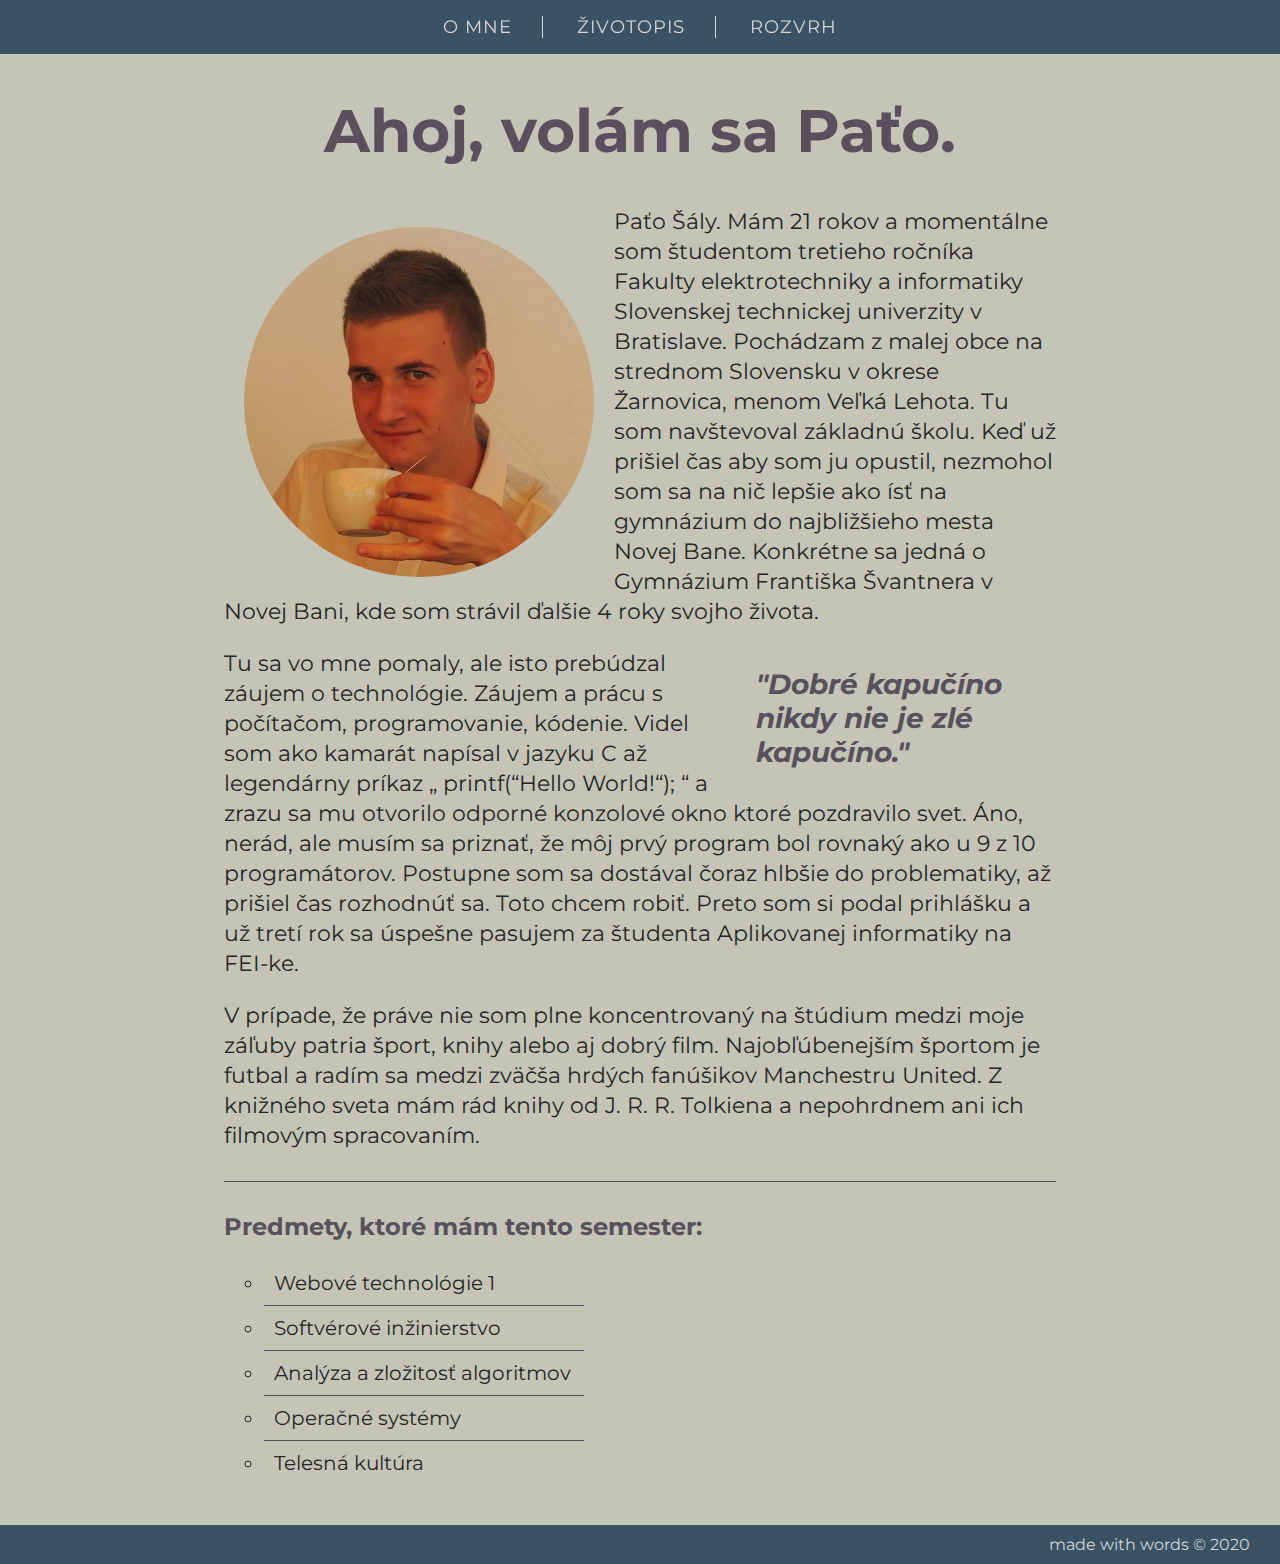
==== index.html @ f6f0bad1 "Pridal som hr oddelovac a ul zoznam s predmetmi na stranke index.html" ====
<!DOCTYPE html>
<html lang="sk">
    <head>
        <meta charset="UTF-8">
        <title>Zadanie 1</title>
        <link href="https://fonts.googleapis.com/css2?family=Montserrat:ital,wght@0,300;0,600;0,700;1,400&display=swap" rel="stylesheet">
        <link rel="stylesheet" href="css/style.css">
    </head>
    <body>

        <header>
            <nav>
                <ul class="navbar">
                    <li><a href="index.html">O mne</a></li>
                    <li><a href="cv.html">Životopis</a></li>
                    <li><a href="rozvrh.html">Rozvrh</a></li>
                </ul>
            </nav>
        </header>

        <section class="about-me">
            <article>
                <h1 class="title special">Ahoj, volám sa Paťo.</h1>
                <img src="img/foto.jpg" alt="Fotka s kavou" height="350px" width="350px" class="foto">

                <p class="text">
                    Paťo Šály. Mám 21 rokov a momentálne som študentom tretieho ročníka Fakulty elektrotechniky a informatiky Slovenskej technickej univerzity v Bratislave.
                    Pochádzam z malej obce na strednom Slovensku v okrese Žarnovica, menom Veľká Lehota. Tu som navštevoval základnú školu.
                    Keď už prišiel čas aby som ju opustil, nezmohol som sa na nič lepšie ako ísť na gymnázium do najbližšieho mesta Novej Bane. 
                    Konkrétne sa jedná o Gymnázium Františka Švantnera v Novej Bani, kde som strávil ďalšie 4 roky svojho života. 
                </p>

                <aside class="pquote special">
                    <blockquote>"Dobré kapučíno nikdy nie je zlé kapučíno."</blockquote>
                </aside>

                <p class="text">
                    Tu sa vo mne pomaly, ale isto prebúdzal záujem o technológie.
                    Záujem a prácu s počítačom, programovanie, kódenie. Videl som ako kamarát napísal v jazyku C až legendárny príkaz „ printf(“Hello World!“); “ a zrazu sa mu otvorilo odporné konzolové okno ktoré pozdravilo svet.
                    Áno, nerád, ale musím sa priznať, že môj prvý program bol rovnaký ako u 9 z 10 programátorov.
                    Postupne som sa dostával čoraz hlbšie do problematiky, až prišiel čas rozhodnúť sa. Toto chcem robiť. 
                    Preto som si podal prihlášku a už tretí rok sa úspešne pasujem za študenta Aplikovanej informatiky na FEI-ke. 
                </p>

                <p class="text">
                    V prípade, že práve nie som plne koncentrovaný na štúdium medzi moje záľuby patria šport, knihy alebo aj dobrý film.
                    Najobľúbenejším športom je futbal a radím sa medzi zväčša hrdých fanúšikov Manchestru United.
                    Z knižného sveta mám rád knihy od J. R. R. Tolkiena a nepohrdnem ani ich filmovým spracovaním.
                </p>
            </article>

            <hr>

            <article>
                <h2 class="post-title special">Predmety, ktoré mám tento semester:</h2>
                <ul class="list">
                    <li>Webové technológie 1</li>
                    <li>Softvérové inžinierstvo</li>
                    <li>Analýza a zložitosť algoritmov</li>
                    <li>Operačné systémy</li>
                    <li>Telesná kultúra</li>
                </ul>
            </article>


        </section>

        <footer class="global-footer">
            made with words &copy; 2020
        </footer>

    

    </body>
</html>
---- css/style.css ----
body {
    margin: 0;
    padding: 0;
    background: #C4C5B7;
    font-family: 'Montserrat', sans-serif;
    color: #252525;
}

.title {
    font-size: 60px;
    text-align: center;
    margin-top: 94.2px;
}

.navbar {
    margin: 0;
    padding: 16px 0;
    text-align: center;
    background: rgb(0, 33, 64);
    background: rgba(0, 33, 64, .7);
    position: fixed;
    top: 0;
    width: 100%;
}

.navbar li {
    display: inline-block;
    padding: 0 30px;
    border-right: #D6D6D6 1px solid;
}

.navbar li:last-child {
    border: none;
}

.navbar a {
    font-size: 18px;
    color: #D6D6D6;
    text-decoration: none;
    text-transform: uppercase; 
    letter-spacing: 1px;
}

.navbar a:hover {
    color:#fff;
}

.about-me {
    width: 65%;
    margin: 0 auto;
}

.foto {
    border-radius: 50%;
    float: left;
    padding: 20px;
}

.text {
    font-size: 22px;
    line-height: 30px;
    /* letter-spacing: 1px; */
}

.pquote {
    float: right;
    width: 300px;
    font-size: 28px;
    font-weight: bold;
    font-style: italic;
    padding: 18px;
    padding-right: 0;
}

blockquote {
    margin: 0;
}

.special {
    color: #56515C;
}

hr {
    height: 1px;
    background-color: #56515C;
    margin: 30px 0;
    border: none;
}

.global-footer {
    color: #D6D6D6;
    text-align: right;
    padding: 10px 30px;
    margin-top: 40px;
    background: rgb(0, 33, 64);
    background: rgba(0, 33, 64, .7);
}

.list {
    list-style-type: circle;
}

.list li {
    padding: 10px;
    font-size: 20px;
    border-bottom: #56515C 1px solid;
    max-width: 300px;
}

.list li:last-child {
    border: none;
}
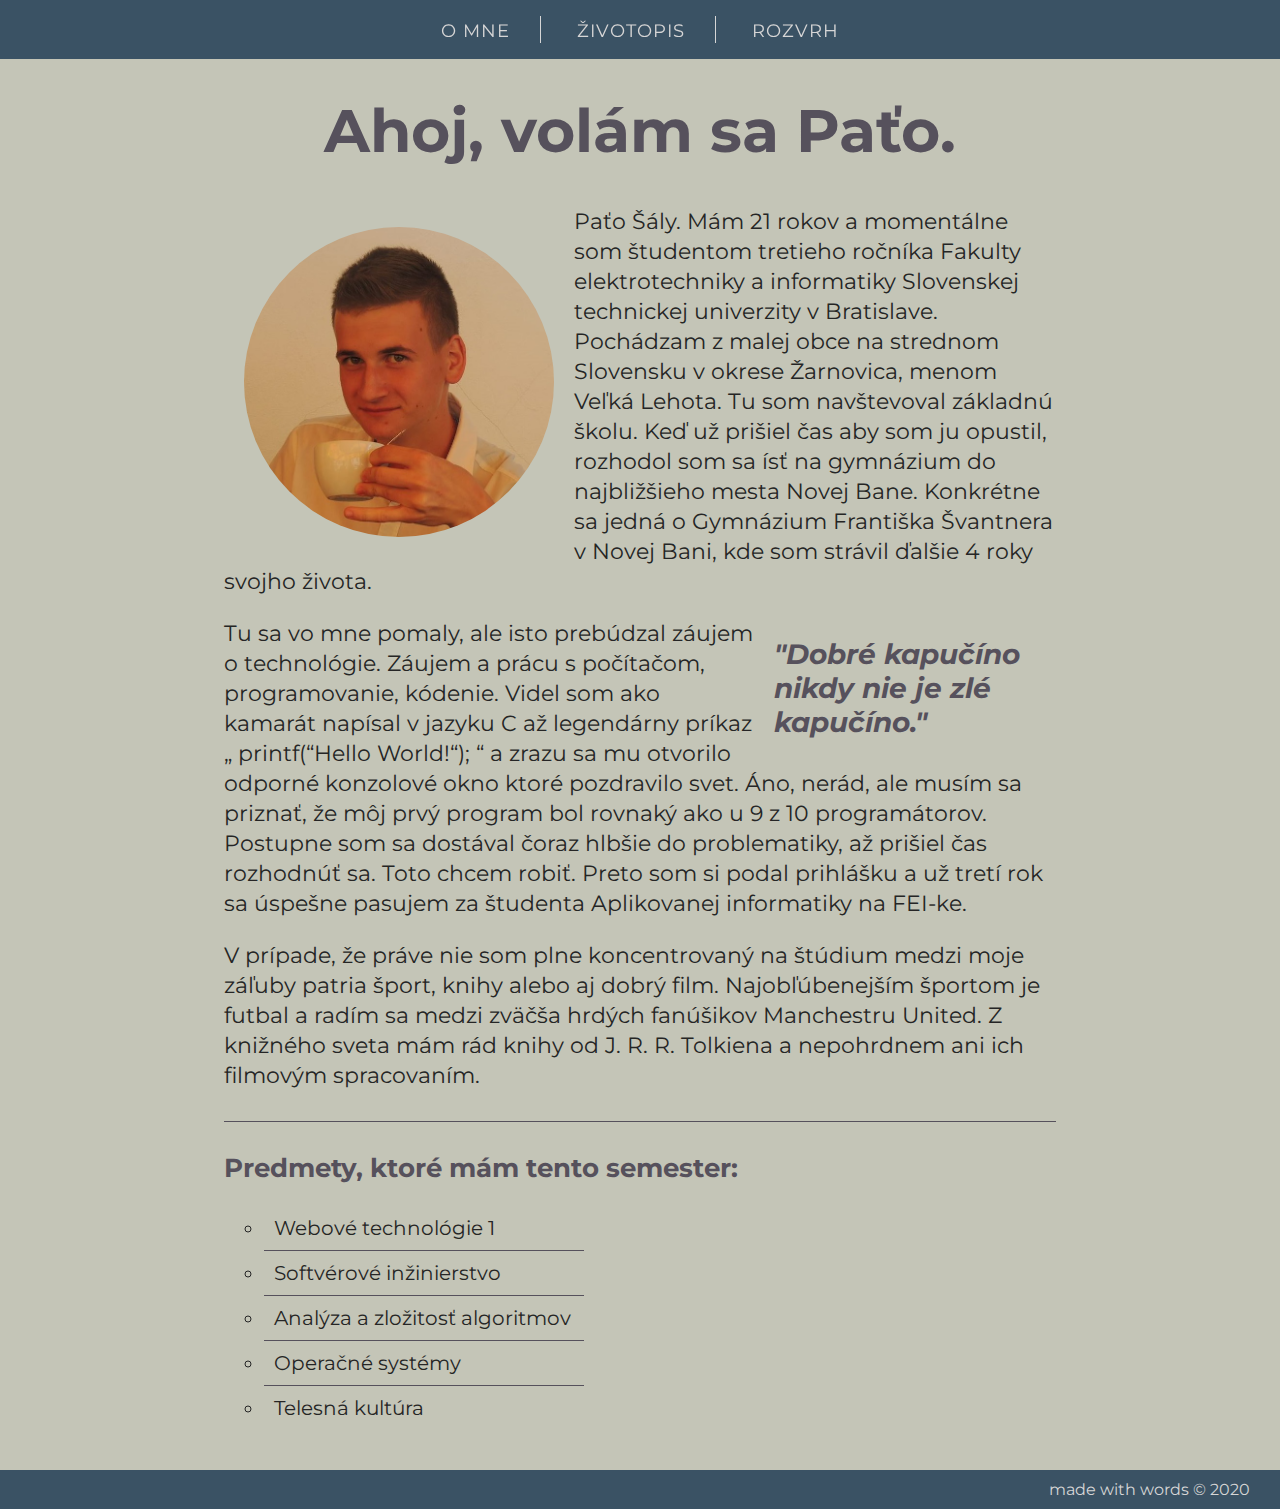
==== commit 1ece9d87: "Stranka Zivotopis hotova" ====
--- a/index.html
+++ b/index.html
@@ -26,7 +26,7 @@
                 <p class="text">
                     Paťo Šály. Mám 21 rokov a momentálne som študentom tretieho ročníka Fakulty elektrotechniky a informatiky Slovenskej technickej univerzity v Bratislave.
                     Pochádzam z malej obce na strednom Slovensku v okrese Žarnovica, menom Veľká Lehota. Tu som navštevoval základnú školu.
-                    Keď už prišiel čas aby som ju opustil, nezmohol som sa na nič lepšie ako ísť na gymnázium do najbližšieho mesta Novej Bane. 
+                    Keď už prišiel čas aby som ju opustil, rozhodol som sa ísť na gymnázium do najbližšieho mesta Novej Bane. 
                     Konkrétne sa jedná o Gymnázium Františka Švantnera v Novej Bani, kde som strávil ďalšie 4 roky svojho života. 
                 </p>
 
--- a/css/style.css
+++ b/css/style.css
@@ -1,9 +1,28 @@
+.group:before,
+.group:after {
+	content: " ";
+	display: table;
+}
+
+.group:after {
+	clear:both;
+}
+
+.group {
+	*zoom: 1;
+}
+
+* {
+    box-sizing: border-box;
+}
+
 body {
     margin: 0;
     padding: 0;
     background: #C4C5B7;
     font-family: 'Montserrat', sans-serif;
     color: #252525;
+    font-size: 22px;
 }
 
 .title {
@@ -45,7 +64,7 @@
     color:#fff;
 }
 
-.about-me {
+section {
     width: 65%;
     margin: 0 auto;
 }
@@ -57,7 +76,6 @@
 }
 
 .text {
-    font-size: 22px;
     line-height: 30px;
     /* letter-spacing: 1px; */
 }
@@ -78,6 +96,7 @@
 
 .special {
     color: #56515C;
+    font-weight: bold;
 }
 
 hr {
@@ -87,7 +106,12 @@
     border: none;
 }
 
+.post-title {
+    font-size: 26px;
+}
+
 .global-footer {
+    font-size: 16px;
     color: #D6D6D6;
     text-align: right;
     padding: 10px 30px;
@@ -96,7 +120,7 @@
     background: rgba(0, 33, 64, .7);
 }
 
-.list {
+ul {
     list-style-type: circle;
 }
 
@@ -104,11 +128,49 @@
     padding: 10px;
     font-size: 20px;
     border-bottom: #56515C 1px solid;
-    max-width: 300px;
+    max-width: 320px;
 }
 
 .list li:last-child {
     border: none;
+}
+
+.layout {
+    display: flex;
+    display: -webkit-flex;
+}
+
+
+.cv-foto {
+    border-radius: 50%;
+    display: block;
+    margin-left: auto;
+    margin-right: auto;
+}
+
+.contact {
+    padding: 10px;
+    background-color: #E0BB82;
+    flex: 1;
+}
+
+.cv-lists {
+    padding: 10px;
+    background-color: #E3D0AE;
+    flex: 2;
+}
+
+.cv-lists li, .contact li {
+    padding: 5px;
+}
+
+.contact li a {
+    text-decoration: none;
+    color: #252525;
+}
+
+.contact li a:hover {
+    color: #56515C;
 }
 
 
@@ -121,3 +183,5 @@
 
 
 
+
+
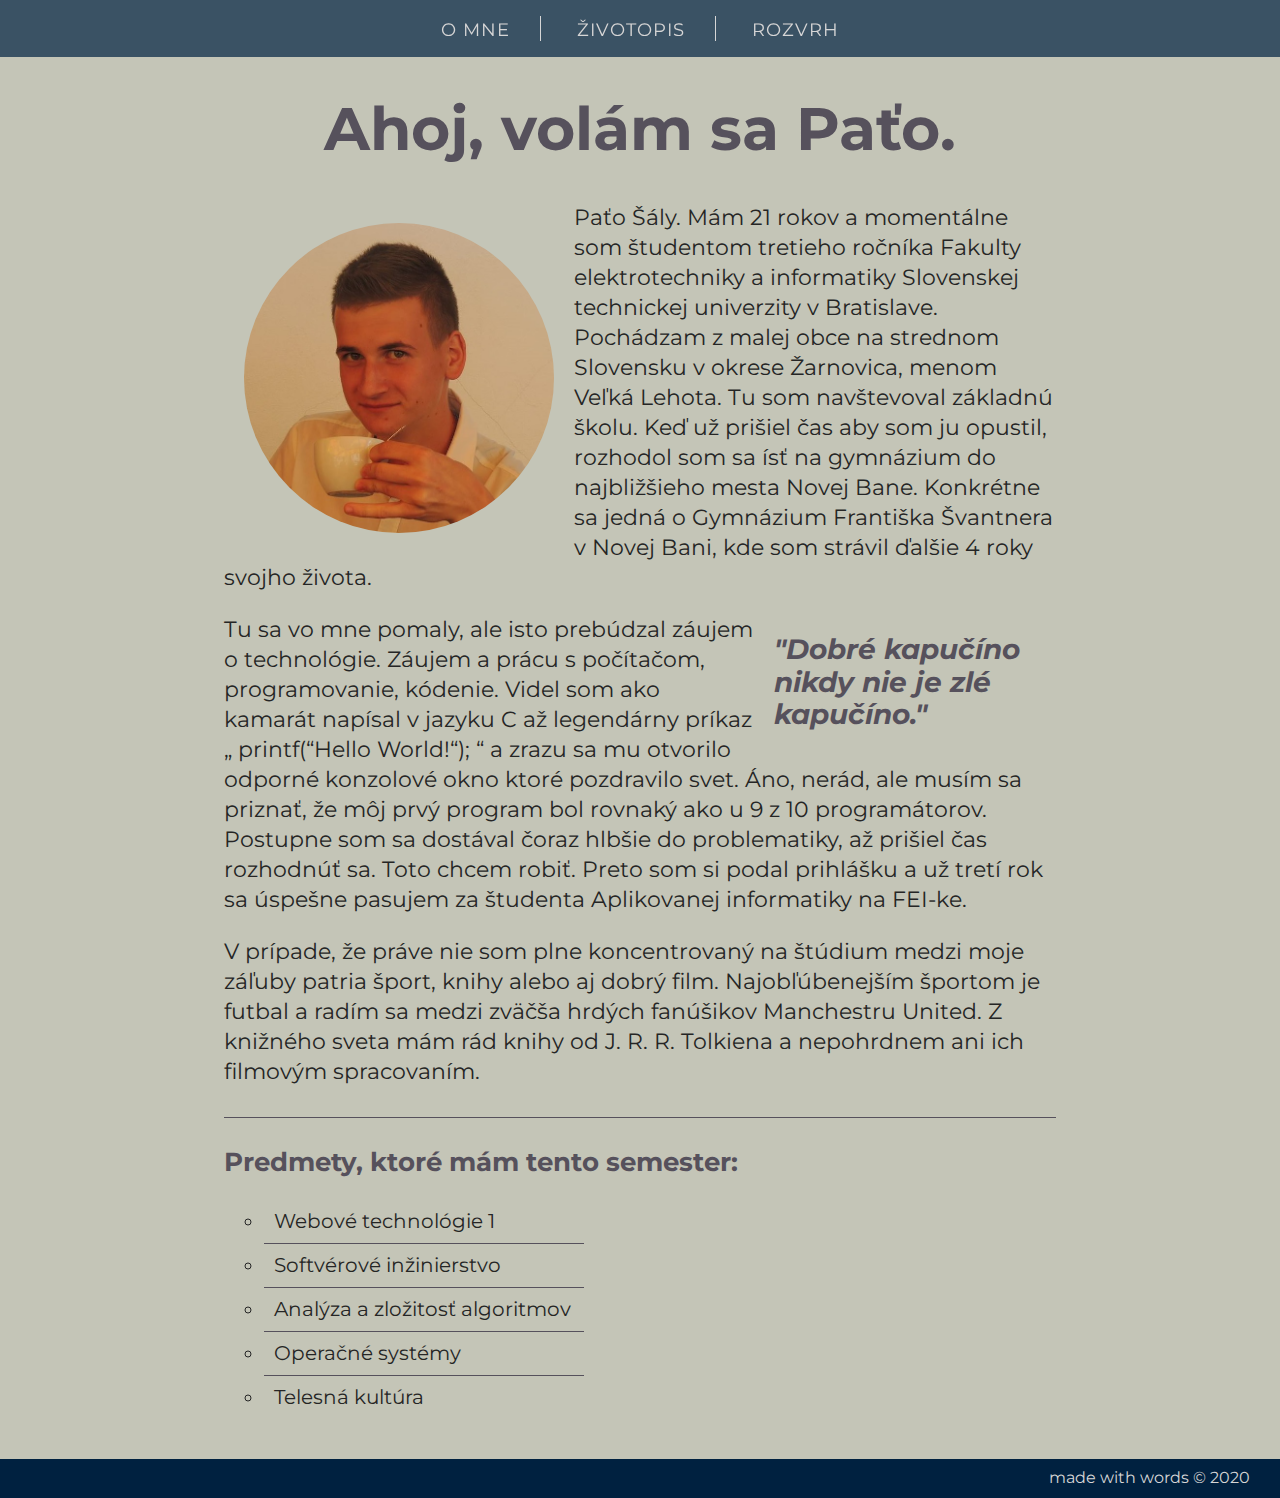
==== commit 82cc0902: "Dokoncena stranka Rozvrh hodin" ====
--- a/index.html
+++ b/index.html
@@ -4,6 +4,7 @@
         <meta charset="UTF-8">
         <title>Zadanie 1</title>
         <link href="https://fonts.googleapis.com/css2?family=Montserrat:ital,wght@0,300;0,600;0,700;1,400&display=swap" rel="stylesheet">
+        <link rel="stylesheet" href="css/normalize.css">
         <link rel="stylesheet" href="css/style.css">
     </head>
     <body>
--- a/css/style.css
+++ b/css/style.css
@@ -17,8 +17,6 @@
 }
 
 body {
-    margin: 0;
-    padding: 0;
     background: #C4C5B7;
     font-family: 'Montserrat', sans-serif;
     color: #252525;
@@ -117,7 +115,6 @@
     padding: 10px 30px;
     margin-top: 40px;
     background: rgb(0, 33, 64);
-    background: rgba(0, 33, 64, .7);
 }
 
 ul {
@@ -173,15 +170,70 @@
     color: #56515C;
 }
 
-
-
-
-
-
-
-
-
-
-
-
-
+table {
+    border-collapse: collapse;
+    text-transform: uppercase;
+    text-align: center;
+    color: #D6D6D6;
+    background: #595262;
+    border-radius: 15px;
+}
+
+td, th {
+    /* min-width: 80px; */
+    padding: 16px 18px;
+    border: #D6D6D6 2px solid;
+}
+
+tr {
+    height: 60px;
+}
+
+.empty {
+    height: 30px;
+}
+
+table>thead>tr>th {
+    border-top: none;
+}
+
+table>thead>tr>th:first-child, table>tbody>tr>th:first-child {
+    border-left: none;
+}
+
+table>thead>tr>th:last-child, table>tbody>tr>td:last-child {
+    border-right: none;
+}
+
+table>tbody>tr:last-child>th, table>tbody>tr:last-child>td {
+    border-bottom: none;
+}
+
+.cviko {
+    background-color: #667E98;
+}
+
+.prednaska {
+    background-color: #D97F7F;
+}
+
+.telesna {
+    background-color: #9C7280;
+}
+
+.legen {
+    margin-top: 45px;
+    margin-bottom: 60px;
+}
+
+.legen tr>td, .legen tr>th {
+    border-top: none;
+}
+
+.legen tr>td:nth-child(2n) {
+    border-right: none;
+}
+
+.legen tr>td:nth-child(2n + 1) {
+    border-left: none;
+}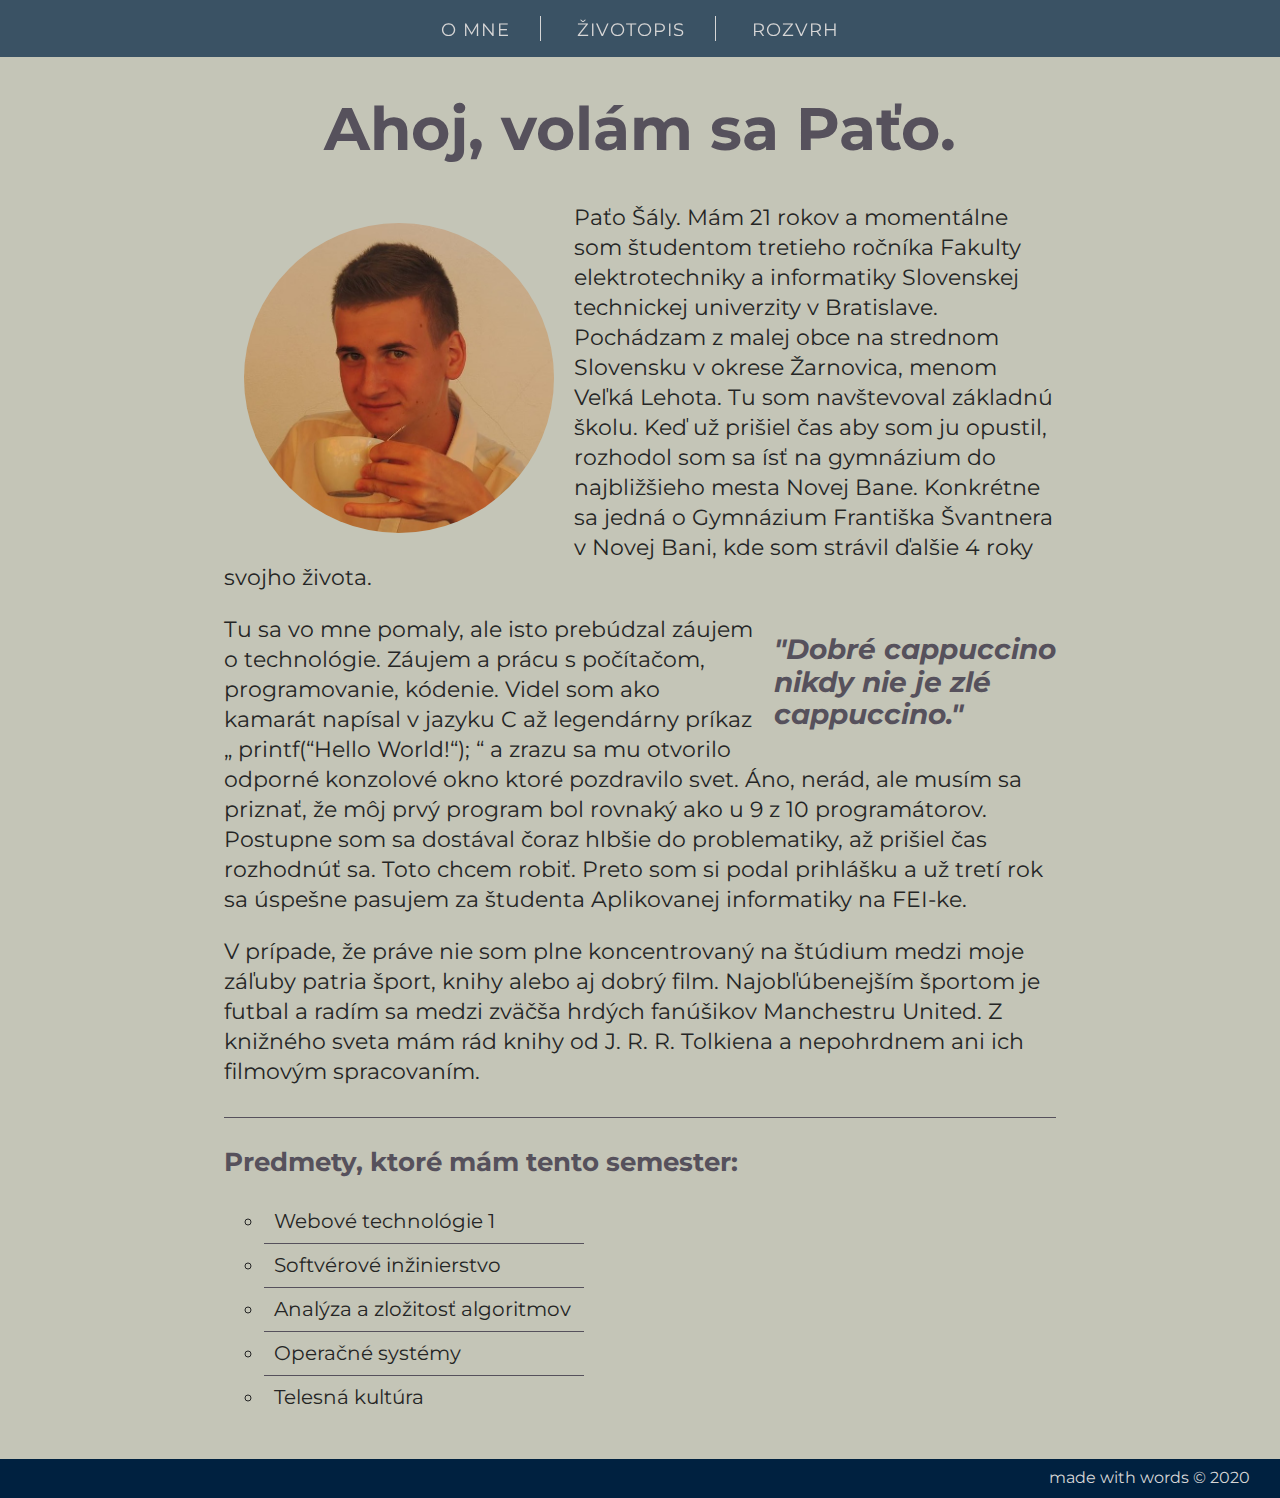
==== commit 10ba406f: "Hotovo!" ====
--- a/index.html
+++ b/index.html
@@ -20,9 +20,11 @@
         </header>
 
         <section class="about-me">
+            <h1 class="title special">Ahoj, volám sa Paťo.</h1>
+            
             <article>
-                <h1 class="title special">Ahoj, volám sa Paťo.</h1>
-                <img src="img/foto.jpg" alt="Fotka s kavou" height="350px" width="350px" class="foto">
+                
+                <img src="img/foto.jpg" alt="Fotka s kavou" height="350" width="350" class="foto">
 
                 <p class="text">
                     Paťo Šály. Mám 21 rokov a momentálne som študentom tretieho ročníka Fakulty elektrotechniky a informatiky Slovenskej technickej univerzity v Bratislave.
@@ -32,7 +34,7 @@
                 </p>
 
                 <aside class="pquote special">
-                    <blockquote>"Dobré kapučíno nikdy nie je zlé kapučíno."</blockquote>
+                    <blockquote>"Dobré cappuccino nikdy nie je zlé cappuccino."</blockquote>
                 </aside>
 
                 <p class="text">
--- a/css/style.css
+++ b/css/style.css
@@ -134,9 +134,8 @@
 
 .layout {
     display: flex;
-    display: -webkit-flex;
-}
-
+    box-shadow: 0px 7px 26px -9px rgba(0,0,0,0.75);
+}
 
 .cv-foto {
     border-radius: 50%;
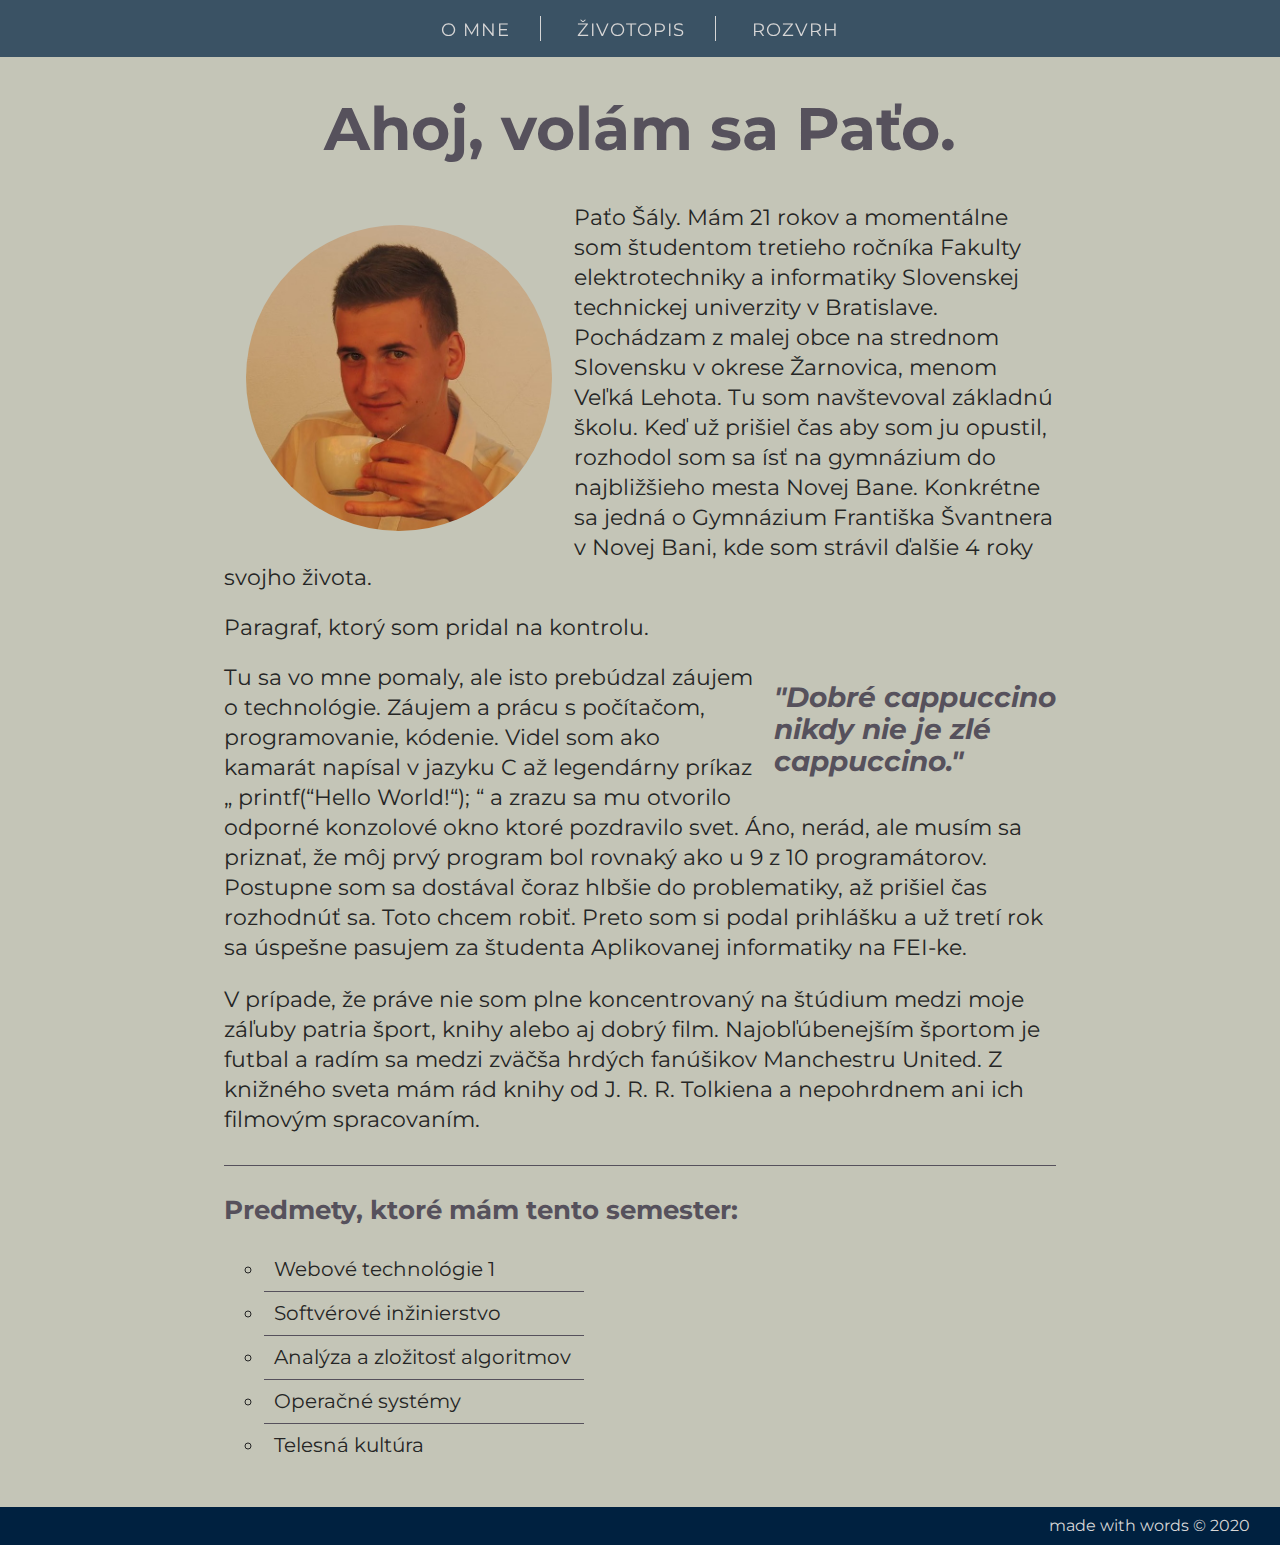
==== commit 6f6bd07f: "Testovaci paragraf a style" ====
--- a/index.html
+++ b/index.html
@@ -15,7 +15,7 @@
                     <li><a href="index.html">O mne</a></li>
                     <li><a href="cv.html">Životopis</a></li>
                     <li><a href="rozvrh.html">Rozvrh</a></li>
-                </ul>
+                </ul> 
             </nav>
         </header>
 
@@ -32,6 +32,8 @@
                     Keď už prišiel čas aby som ju opustil, rozhodol som sa ísť na gymnázium do najbližšieho mesta Novej Bane. 
                     Konkrétne sa jedná o Gymnázium Františka Švantnera v Novej Bani, kde som strávil ďalšie 4 roky svojho života. 
                 </p>
+
+                <p>Paragraf, ktorý som pridal na kontrolu.</p>
 
                 <aside class="pquote special">
                     <blockquote>"Dobré cappuccino nikdy nie je zlé cappuccino."</blockquote>
--- a/css/style.css
+++ b/css/style.css
@@ -70,7 +70,7 @@
 .foto {
     border-radius: 50%;
     float: left;
-    padding: 20px;
+    padding: 22px;
 }
 
 .text {
@@ -134,6 +134,8 @@
 
 .layout {
     display: flex;
+    -webkit-box-shadow: 0px 7px 26px -9px rgba(0,0,0,0.75);
+    -moz-box-shadow: 0px 7px 26px -9px rgba(0,0,0,0.75);
     box-shadow: 0px 7px 26px -9px rgba(0,0,0,0.75);
 }
 
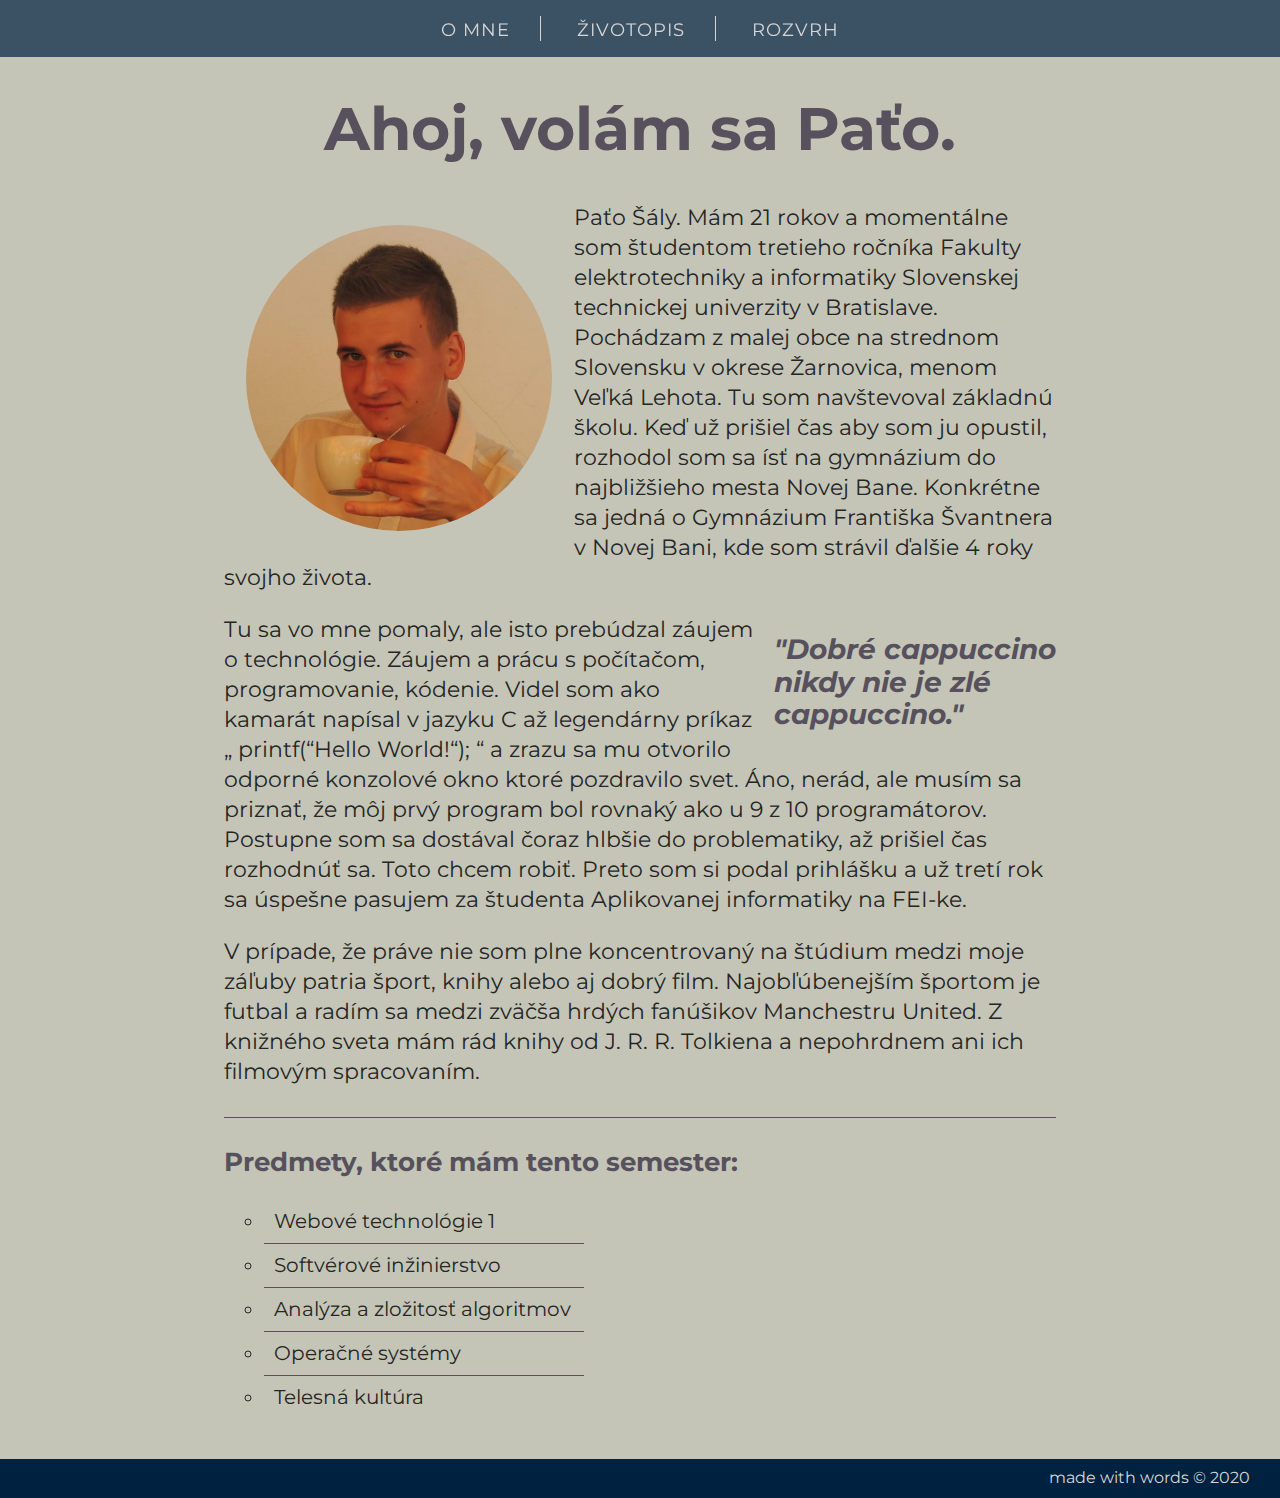
==== commit 2db8d611: "Merge pull request #1 from PatoSaly/testovacia_branch" ====
--- a/index.html
+++ b/index.html
@@ -32,8 +32,6 @@
                     Keď už prišiel čas aby som ju opustil, rozhodol som sa ísť na gymnázium do najbližšieho mesta Novej Bane. 
                     Konkrétne sa jedná o Gymnázium Františka Švantnera v Novej Bani, kde som strávil ďalšie 4 roky svojho života. 
                 </p>
-
-                <p>Paragraf, ktorý som pridal na kontrolu.</p>
 
                 <aside class="pquote special">
                     <blockquote>"Dobré cappuccino nikdy nie je zlé cappuccino."</blockquote>
